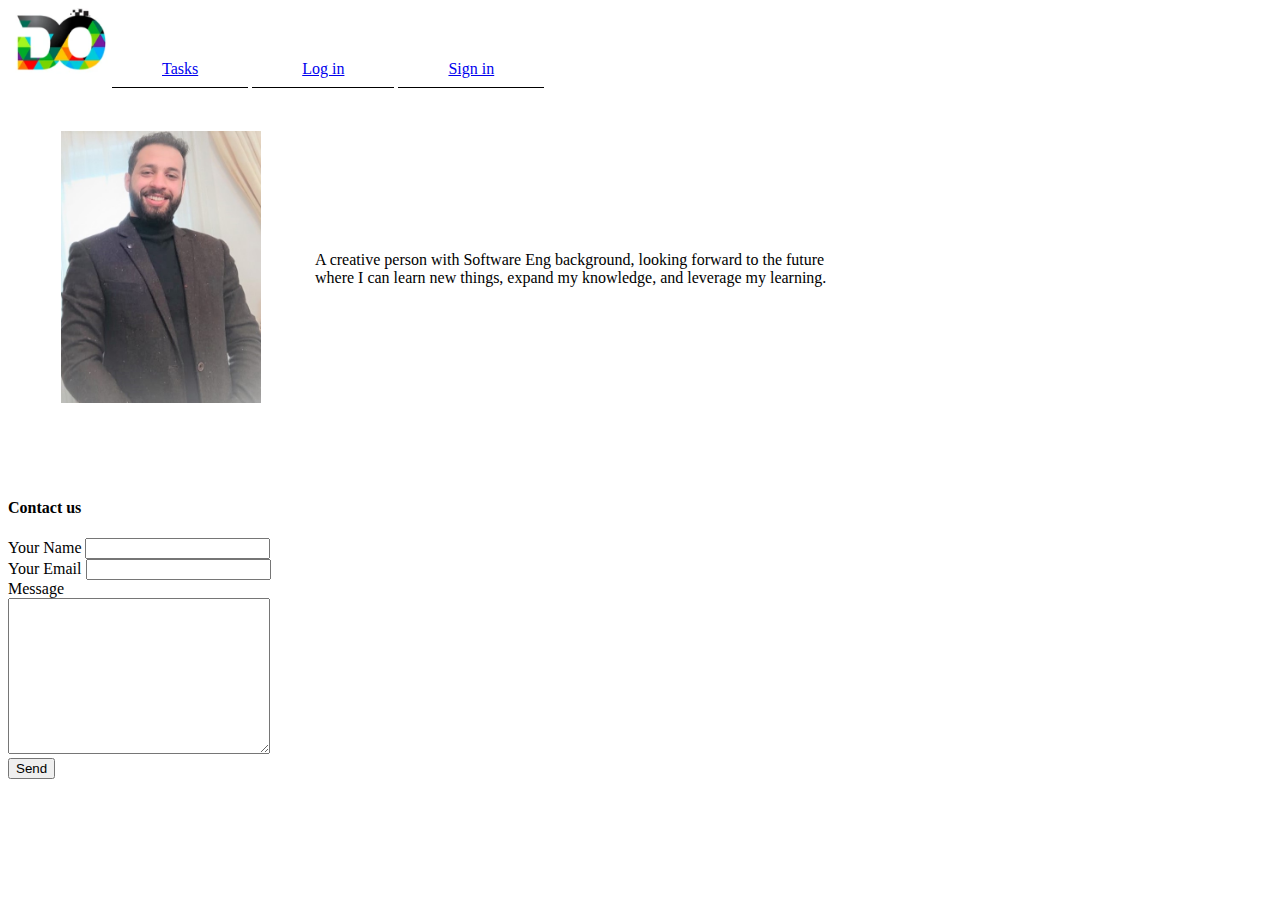
==== About.html @ 444b8e8a "HtmlCommit" ====
<!DOCTYPE html>
<html lang="en">
<head>
    <meta charset="UTF-8">
    <meta http-equiv="X-UA-Compatible" content="IE=edge">
    <meta name="viewport" content="width=device-width, initial-scale=1.0">
    <title>About me</title>
    <style>
        a{
            padding: 10px 50px;
            border-bottom: 1px solid black;
        }
        nav img{
            width: 100px;
        }
        #my-img{
            width: 200px;
            margin: 50px;
        }
        
    </style>
</head>
<body>
    <header>
        <nav>
            <img src="images/logo.png" alt="">
            <a href="index.html">Tasks</a>
            <a href="#">Log in</a>
            <a href="#">Sign in</a>
        </nav>
    </header>
    
    <main>
        <table>
            <tr>
                <td>
                    <img id="my-img" src="images/me2.jpg" alt="my-image">
                </td>
                <td>
                    A creative person with Software Eng background, looking forward to the future
                    <br> where I can learn new things, expand my knowledge, and leverage my learning.
                </td>
            </tr>
        </table>
    </main>

    <footer>
        <br>
        <h4>Contact us</h4>
        <form>
            <label>Your Name</label>
            <input type="text">
            <br>
            <label>Your Email</label>
            <input type="text">
            <br>
            <label>Message</label>
            <br>
            <textarea name="" id="" cols="30" rows="10"></textarea>
            <br>
            <input type="submit" value="Send">
        </form>
    </footer>
</body>
</html>
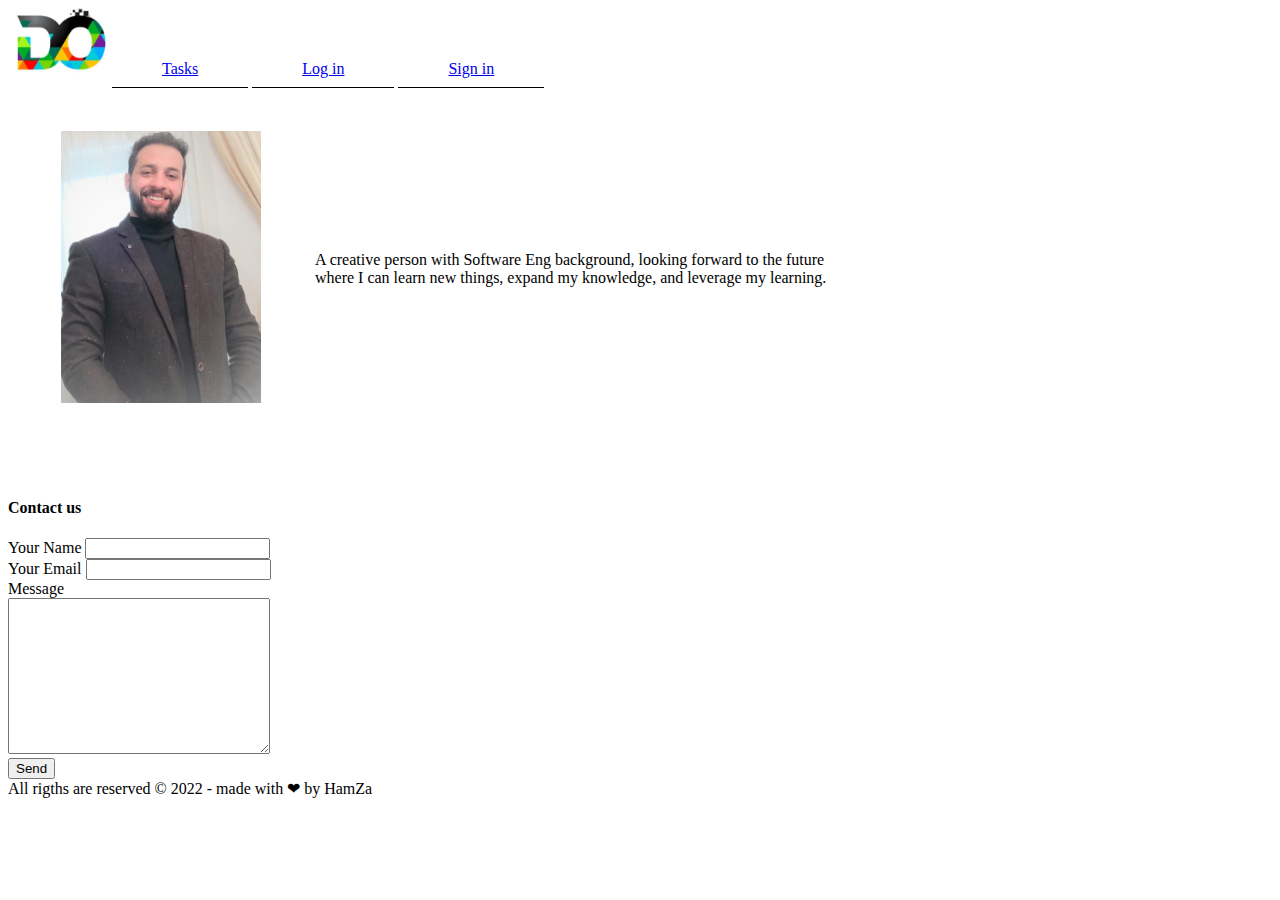
==== commit 7acf864b: "todo-html" ====
--- a/About.html
+++ b/About.html
@@ -60,6 +60,7 @@
             <br>
             <input type="submit" value="Send">
         </form>
+        <span>All rigths are reserved &copy; 2022 - made with ❤ by HamZa</span>
     </footer>
 </body>
 </html>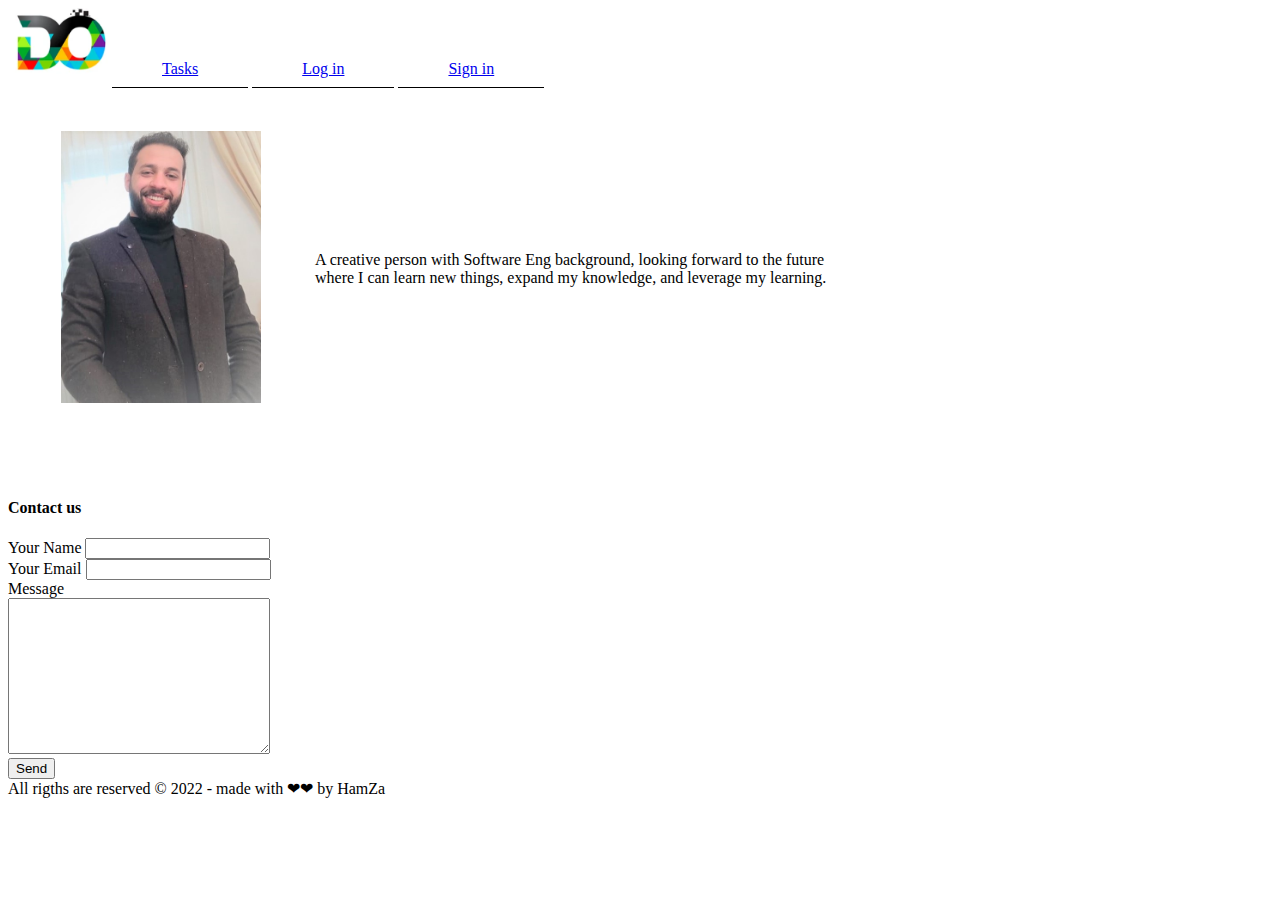
==== commit aad68db7: "AddCopyRights" ====
--- a/About.html
+++ b/About.html
@@ -60,7 +60,7 @@
             <br>
             <input type="submit" value="Send">
         </form>
-        <span>All rigths are reserved &copy; 2022 - made with ❤ by HamZa</span>
+        <span>All rigths are reserved &copy; 2022 - made with ❤❤ by HamZa</span>
     </footer>
 </body>
 </html>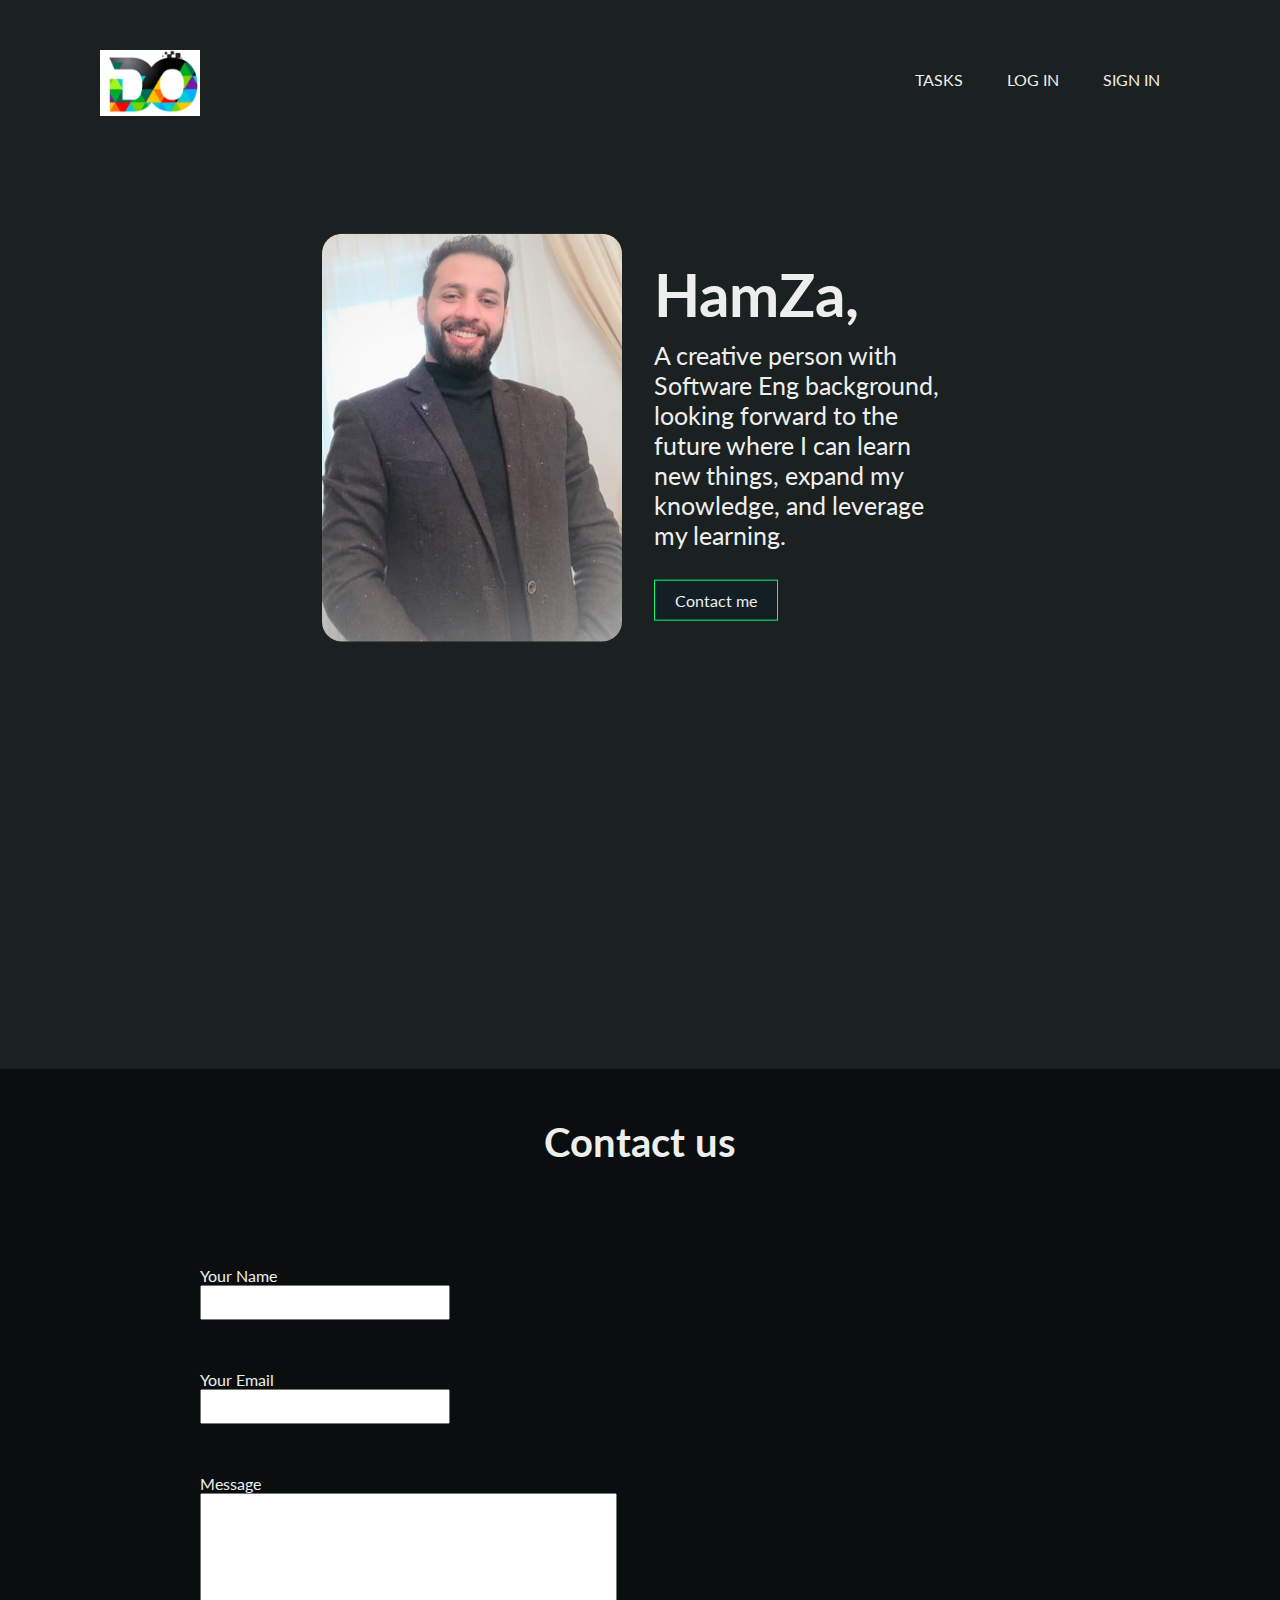
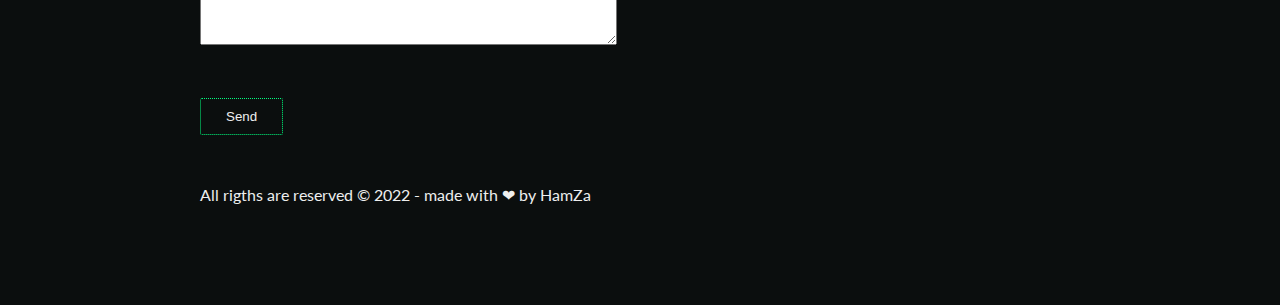
==== commit 65020d00: "AddStyles" ====
--- a/About.html
+++ b/About.html
@@ -5,28 +5,17 @@
     <meta http-equiv="X-UA-Compatible" content="IE=edge">
     <meta name="viewport" content="width=device-width, initial-scale=1.0">
     <title>About me</title>
-    <style>
-        a{
-            padding: 10px 50px;
-            border-bottom: 1px solid black;
-        }
-        nav img{
-            width: 100px;
-        }
-        #my-img{
-            width: 200px;
-            margin: 50px;
-        }
-        
-    </style>
+    <link rel="stylesheet" href="css/styles.css">
 </head>
 <body>
     <header>
         <nav>
             <img src="images/logo.png" alt="">
-            <a href="index.html">Tasks</a>
-            <a href="#">Log in</a>
-            <a href="#">Sign in</a>
+            <div class="links">
+                <a href="index.html">Tasks</a>
+                <a href="#">Log in</a>
+                <a href="#">Sign in</a>
+            </div>
         </nav>
     </header>
     
@@ -37,8 +26,9 @@
                     <img id="my-img" src="images/me2.jpg" alt="my-image">
                 </td>
                 <td>
-                    A creative person with Software Eng background, looking forward to the future
-                    <br> where I can learn new things, expand my knowledge, and leverage my learning.
+                    <h1>HamZa,</h1>
+                    <p>A creative person with Software Eng background, looking forward to the future where I can learn new things, expand my knowledge, and leverage my learning.</p>
+                    <a href="#contact">Contact me</a>
                 </td>
             </tr>
         </table>
@@ -46,21 +36,17 @@
 
     <footer>
         <br>
-        <h4>Contact us</h4>
+        <h4 id="contact">Contact us</h4>
         <form>
             <label>Your Name</label>
             <input type="text">
-            <br>
             <label>Your Email</label>
             <input type="text">
-            <br>
             <label>Message</label>
-            <br>
-            <textarea name="" id="" cols="30" rows="10"></textarea>
-            <br>
+            <textarea name="" id="" cols="50" rows="10"></textarea>
             <input type="submit" value="Send">
         </form>
-        <span>All rigths are reserved &copy; 2022 - made with ❤❤ by HamZa</span>
+        <span>All rigths are reserved &copy; 2022 - made with ❤ by HamZa</span>
     </footer>
 </body>
 </html>--- a/css/styles.css
+++ b/css/styles.css
@@ -0,0 +1,174 @@
+@import url('https://fonts.googleapis.com/css2?family=Lato:wght@100;400;900&display=swap');
+*{
+    margin: 0;
+    padding: 0;
+    box-sizing: border-box;
+}
+html, body{
+    height: 100%;
+    width: 100%;
+}
+body {
+    background-color: #1b2021;
+    color: #eee;
+    font-family: 'Lato', sans-serif;
+}
+
+nav{
+    margin: 50px 100px;
+}
+
+img{
+    width: 100px;
+}
+
+.links  {
+    float: right;
+}
+
+.links a {
+    margin: 20px;
+    display: inline-block;
+    text-decoration: none;
+    color: #eee;
+    text-transform: uppercase;
+    padding-bottom: 10px;
+}
+
+.links a:hover {
+    border-bottom: 1px dotted springgreen;
+    color: #ddd;
+}
+main{
+    display: block;
+    position: relative;
+    height: 100%;
+    width: 100%;
+}
+.grid-container {
+    position: absolute;
+    left:50%;
+    top: 30%;
+    transform: translate(-50%, -50%);
+    display: grid;
+    grid-template-columns: auto auto;
+    padding: 10px;
+    width: 700px;
+}
+
+.grid-item {
+  border: 1px solid #194350;
+  padding: 20px;
+  font-size: 20px;  
+  text-align: left;
+  text-align: center;
+}
+.tasks-names, .status{
+    font-weight: bolder;
+    color: rgb(207, 207, 207);
+}
+
+.done{
+    color: springgreen;
+}
+.in-progress{
+    color: #b8578c;
+}
+
+.taskname{
+    position: relative;
+}
+.taskname span{
+    float: left;
+}
+.taskname input{
+    float: right;
+}
+
+.create_btn{
+    position: absolute;
+    top: 50%;
+    left: 28%;
+    background-color: inherit;
+    outline: none;
+    color: #eee;
+    border: 1px dotted springgreen;
+    padding: 10px 25px;
+    border-radius: 2px;
+    font-size: 20px;
+}
+
+.create_btn:hover{
+    background-color: #131f24;
+    border: 1px solid springgreen;
+    cursor: pointer;
+}
+
+footer{
+    background-color: #0b0e0e;
+    padding: 20px 200px 100px;
+}
+footer h4{
+    text-align: center;
+    margin: 10px 0 100px 0;
+    font-size: 40px;
+}
+footer label{
+    display: block;
+}
+footer input{
+    margin-bottom: 50px;
+}
+footer input[type="text"]{
+    width: 250px;
+    height: 35px;
+}
+footer input[type="submit"]{
+    display: block;
+    margin-top: 50px;
+    background-color: inherit;
+    outline: none;
+    color: #eee;
+    border: 1px dotted springgreen;
+    padding: 10px 25px;
+    border-radius: 2px;
+}
+
+footer input[type="submit"]:hover {
+    background-color: #131f24;
+    border: 1px solid springgreen;
+    cursor: pointer;
+}
+
+
+/*About Styles*/
+
+main table{
+    position: absolute;
+    left: 50%;
+    top: 30%;
+    transform: translate(-50%, -50%);
+}
+main table img{
+    width: 300px;
+    margin-right: 30px;
+    border-radius: 20px;
+}
+main table td h1{
+    font-size: 60px;
+    margin-bottom: 10px;
+}
+main table td p{
+    font-size: 25px;
+    margin-bottom: 10px;
+}
+main table td a{
+    text-decoration: none;
+    padding: 10px 20px;
+    color: #eee;
+    background-color: #131f24;
+    border: 1px solid springgreen;
+    cursor: pointer;
+    display: inline-block;
+    margin-top: 20px;
+}